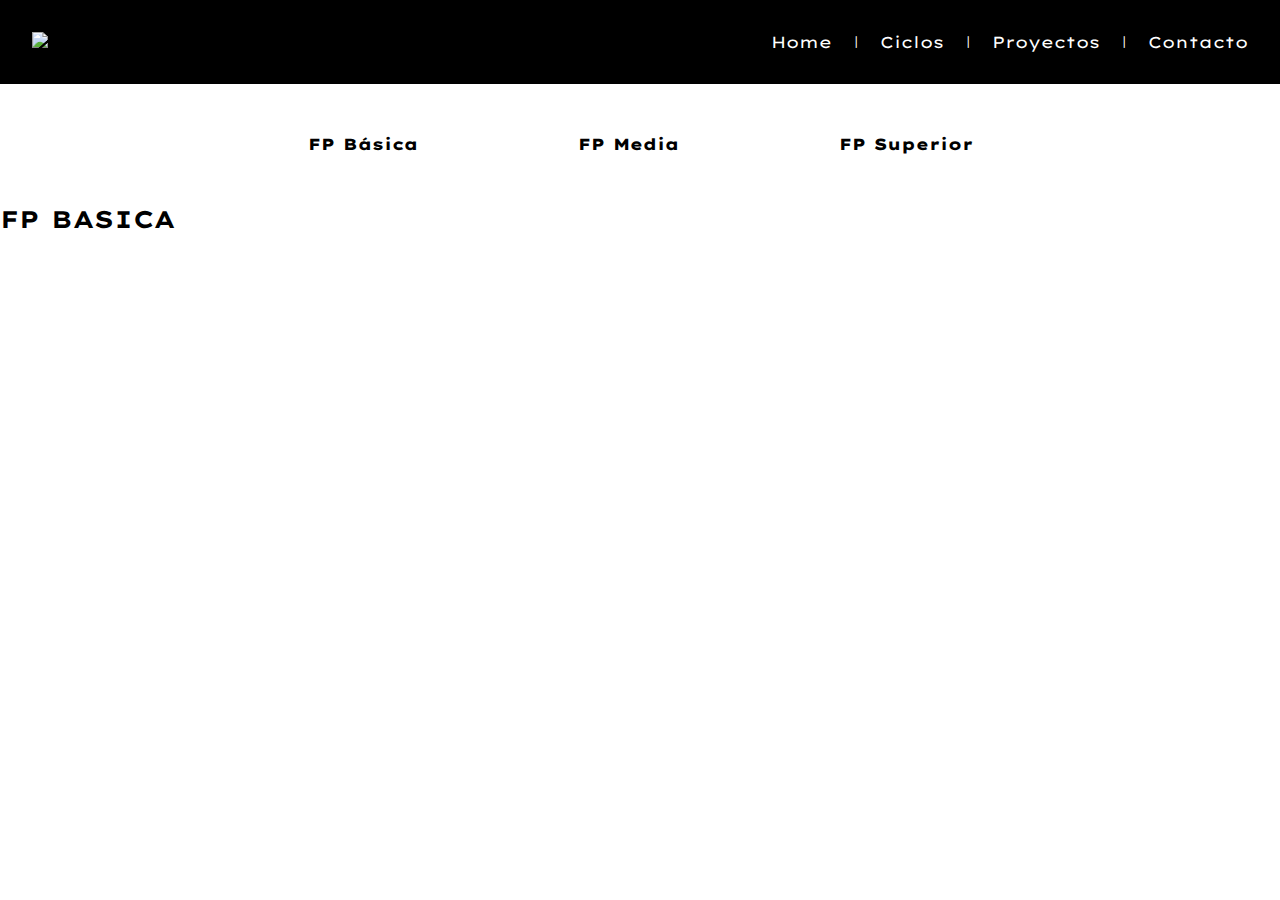
==== html/ciclos.html @ cab394c0 "upload files to project idx" ====
<!DOCTYPE html>
<html lang="es">
<head>
    <meta charset="UTF-8">
    <meta name="viewport" content="width=device-width, initial-scale=1.0">
    <title>Ciclos ~ IES Haría</title>

    <!-- fuentes -->
    <link rel="preconnect" href="https://fonts.googleapis.com">
    <link rel="preconnect" href="https://fonts.gstatic.com" crossorigin>
    <link href="https://fonts.googleapis.com/css2?family=Lexend+Mega:wght@100..900&display=swap" rel="stylesheet">

    <!-- css -->
    <link rel="stylesheet" href="/css/style.css">
    <link rel="stylesheet" href="/css/ciclos.css">
    <link rel="stylesheet" href="https://cdn.jsdelivr.net/npm/bootstrap-icons@1.10.3/font/bootstrap-icons.css">
</head>
<body>
    <!-- Inicio Header -->
    <header>
        <img class="logo" src="./img/logo.png" alt="Logo">
        <button id="abrir" class="abrir-menu"><i class="bi bi-list"></i></button>
        <nav class="nav" id="nav">
            <button class="cerrar-menu" id="cerrar"><i class="bi bi-x"></i></button>
            <ul class="nav-list">
                <li><a href="/html/index.html">Home</a></li>
                <li class="iconobarra"><a href="#"><i class="bi bi-dash-lg"></i></a></li>
                <li><a href="/html/ciclos.html">Ciclos</a></li>
                <li class="iconobarra"><a href="#"><i class="bi bi-dash-lg"></i></a></li>
                <li><a href="/html/proyectos.html">Proyectos</a></li>
                <li class="iconobarra"><a href="#"><i class="bi bi-dash-lg"></i></a></li>
                <li><a href="#contacto">Contacto</a></li>
            </ul>
        </nav>
    </header>
    <!-- Fin Header -->

    <main>
        <div class="div-ciclos">
            <ul class="lista-ciclos">
                <li class="ciclos"><a href="/html/ciclos.html#fpbasica">FP Básica</a></li>
                <li class="ciclos"><a href="/html/ciclos.html#fpmedia">FP Media</a></li>
                <li class="ciclos"><a href="/html/ciclos.html#fpsuperior">FP Superior</a></li>
            </ul>
        </div>
        <div class="info-fp-basica">
            <h2>FP BASICA</h2>
        </div>
    </main>

    <footer></footer>
    <script src="/js/script.js"></script>
</body>
</html>
---- css/style.css ----
/*ESTILOS GENERALES, HEADER, FOOTER,*/

*{
    padding: 0;
    margin: 0;
    box-sizing: border-box;
    font-family: "Lexend Mega";
}

/*menu*/

header {
    display: flex;
    align-items: center;
    justify-content: space-between;
    padding: 2rem;
    background-color: black;
}

.logo {
    max-width: 5rem;
}

.nav-list {
    list-style-type: none;
    display: flex;
    gap: 1rem;
}

.nav-list li a {
    text-decoration: none;
    color: white;
}

.abrir-menu,
.cerrar-menu {
    display: none;
}

.iconobarra{
    transform:rotate(90deg)
}

    /*-------------hamburguesa-------------------*/

@media screen and (max-width: 550px) {
    .abrir-menu,
    .cerrar-menu {
        display: block;
        border: 0;
        font-size: 1.25rem;
        background-color: transparent;
        cursor: pointer;
    }

    .abrir-menu {
        color: #1c1c1c;
    }

    .cerrar-menu {
        color: #ececec;
    }

    .nav {
        opacity: 0;
        visibility: hidden;
        display: flex;
        flex-direction: column;
        align-items: end;
        gap: 1rem;
        position: absolute;
        top: 0;
        right: 0;
        bottom: 0;
        background-color: #1c1c1c;
        padding: 2rem;
        box-shadow: 0 0 0 100vmax rgba(0, 0, 0, .5);
    }

    .nav.visible {
        opacity: 1;
        visibility: visible;
    }
    
    .nav-list {
        flex-direction: column;
        align-items: end;
    }

    .nav-list li a {
        color: #ecececec;
    }
}

/*footer*/
footer{

}
---- css/ciclos.css ----
/*navegacion tipos de ciclos*/
.ciclos{
    font-weight: 800;
    font-family:"Lexend Mega", sans-serif;
}
.div-ciclos{
    display: flex;
    justify-content: center;
}
.lista-ciclos{
    list-style-type: none;
    display: flex;
    gap: 10rem;
}
.lista-ciclos{
    height: 100%;
    width: 100%;
    padding: 50px;
    justify-content: center;
}

.lista-ciclos li a{
    position: relative;
    color: black;
    text-decoration: none;
}


.lista-ciclos li a::after{
    content: "";
    position: absolute;
    left: 0;
    bottom: -8px;
    width: 100%;
    height: 3px;
    transform-origin: left;
    transform: scaleX(0);
    border-radius: 5px;
    background-color: black;
    transition: 1s ease;
}


.lista-ciclos li a:hover::after{
    transform: scaleX(1);
    transform-origin: right;
    background-color: lightskyblue;
}


/*contenido-informacion*/
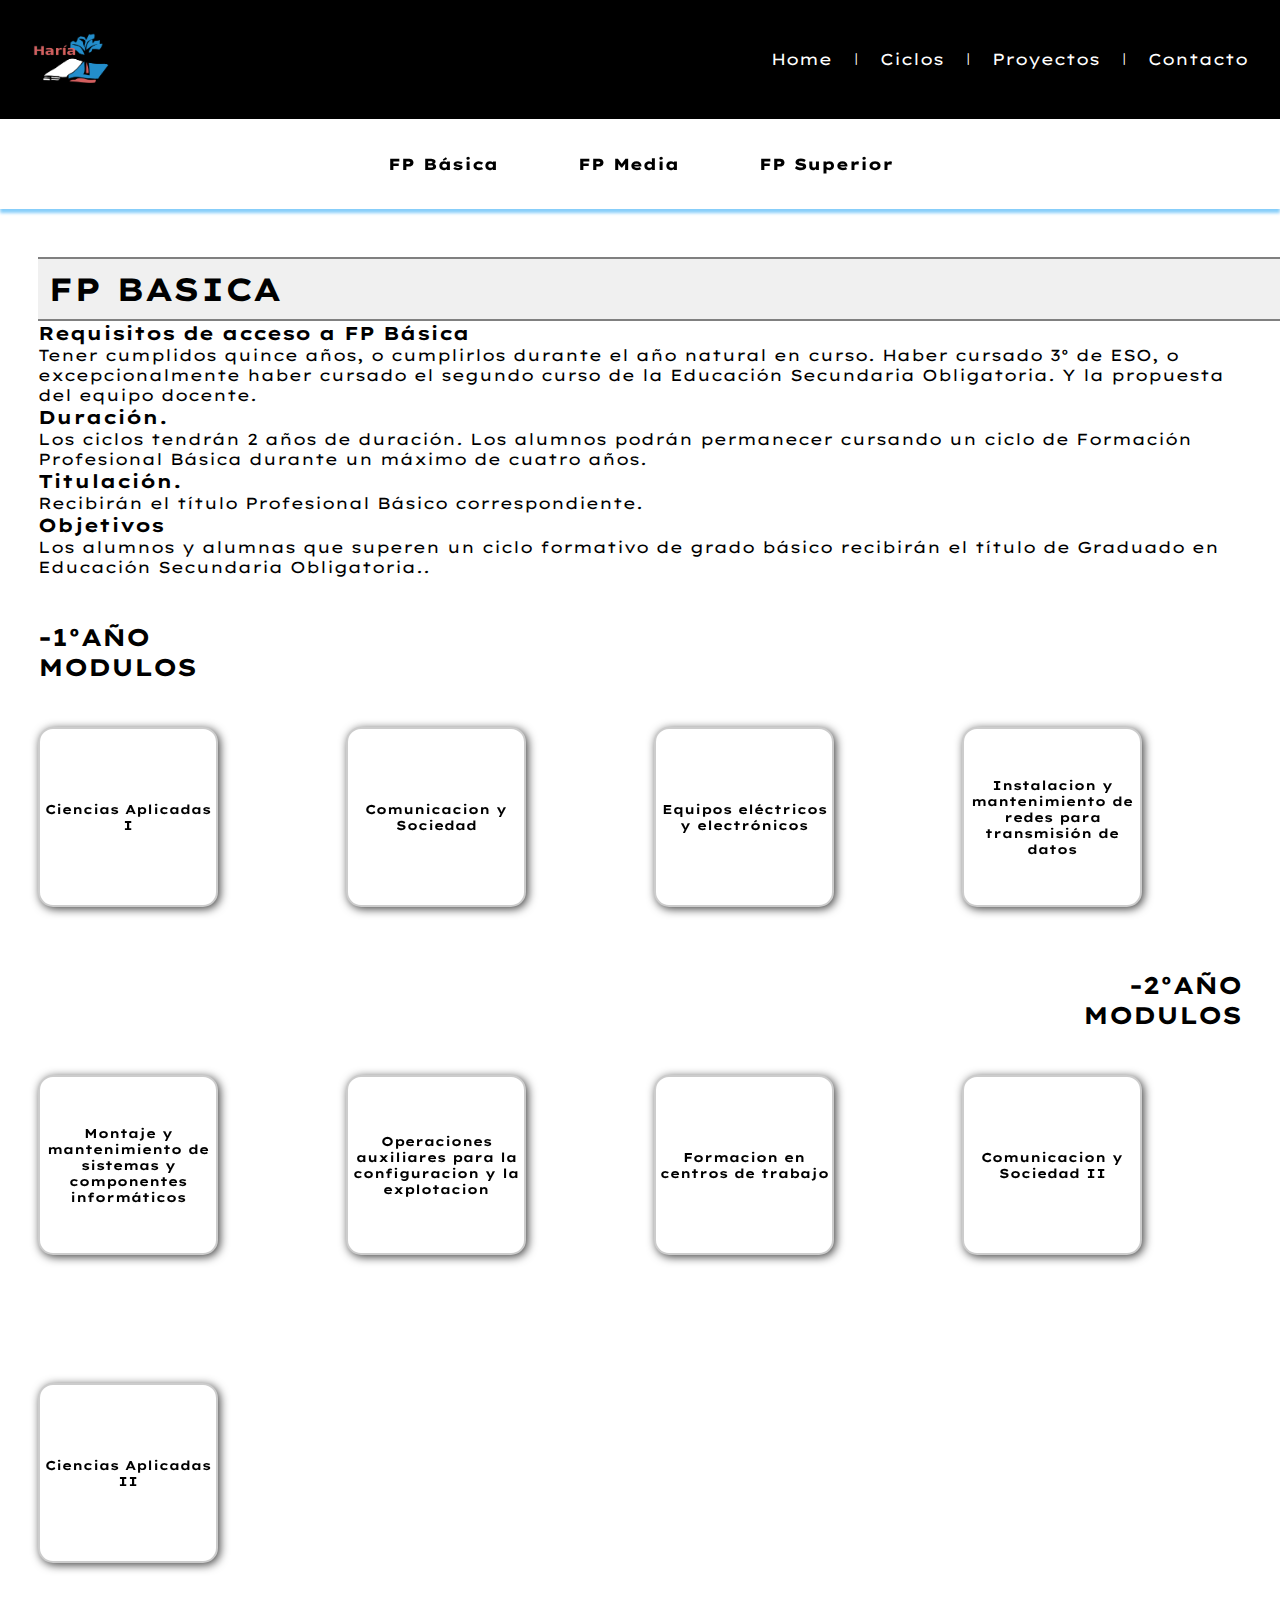
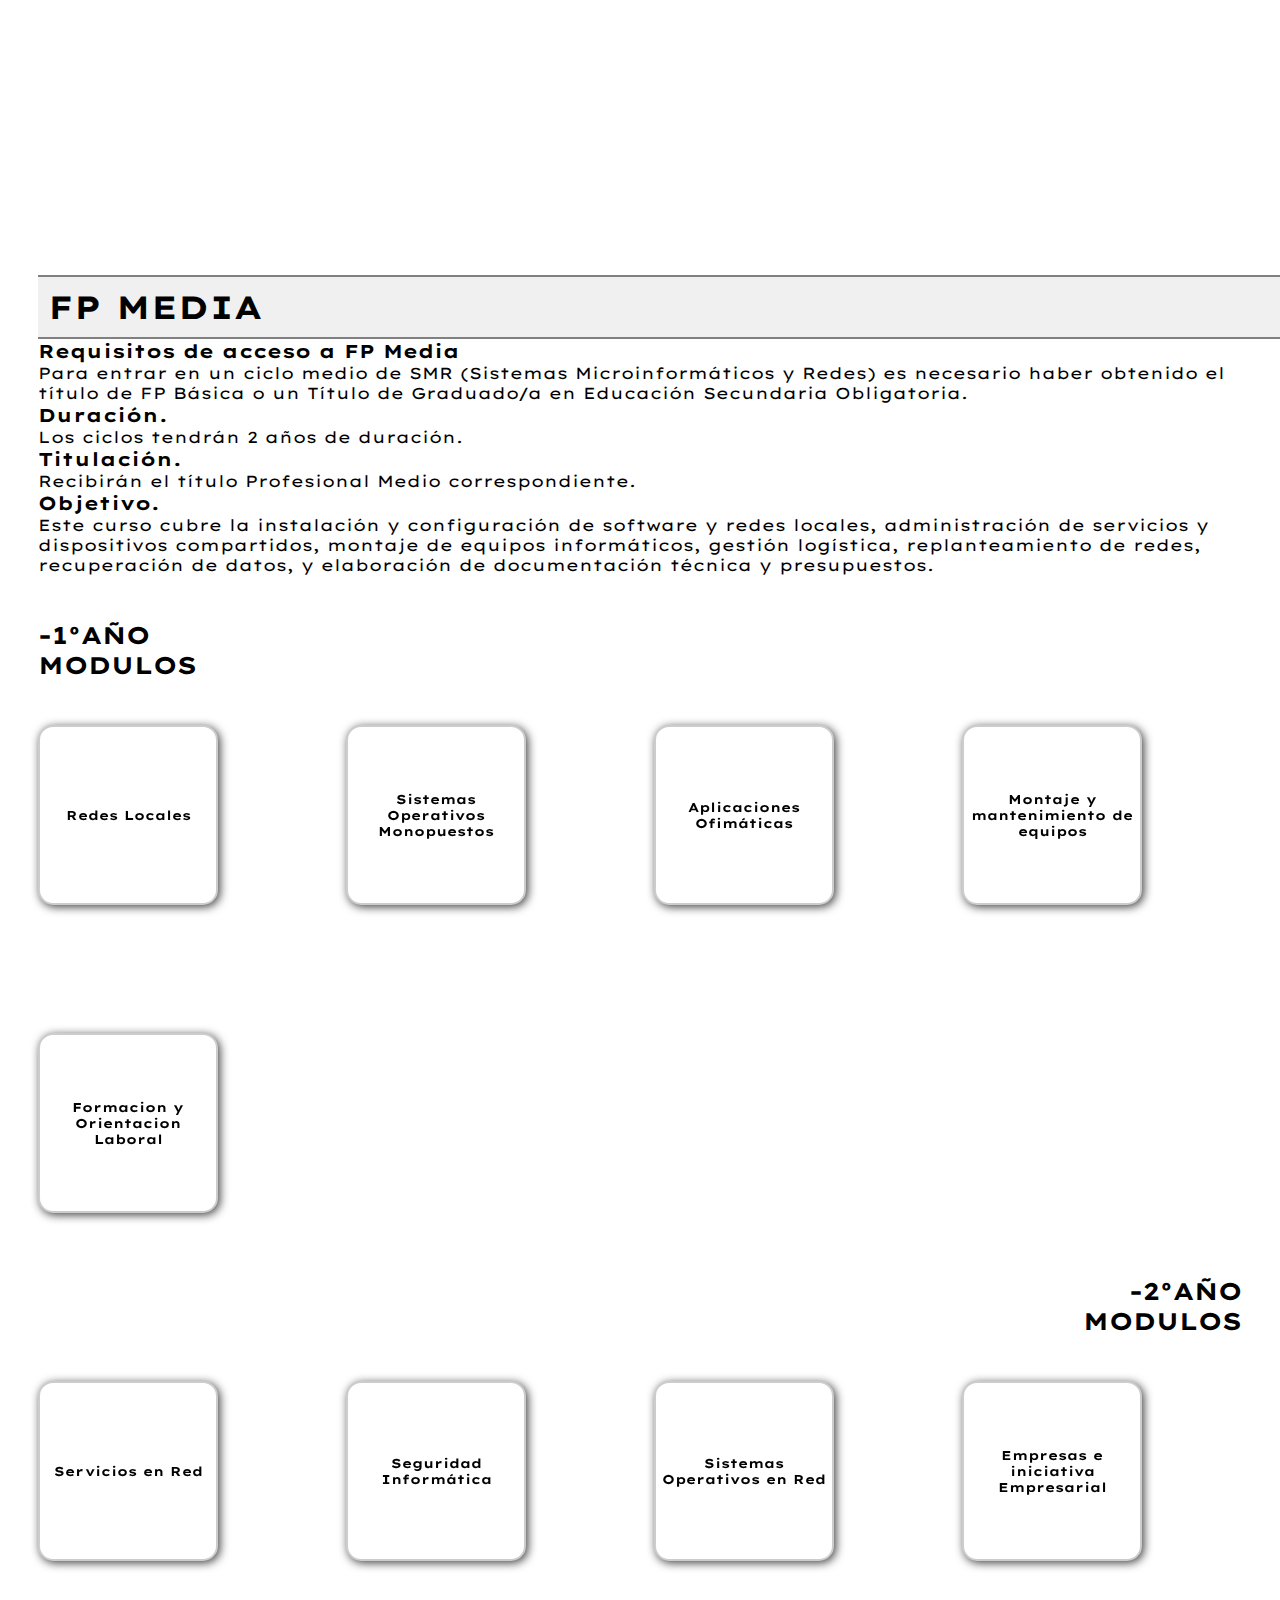
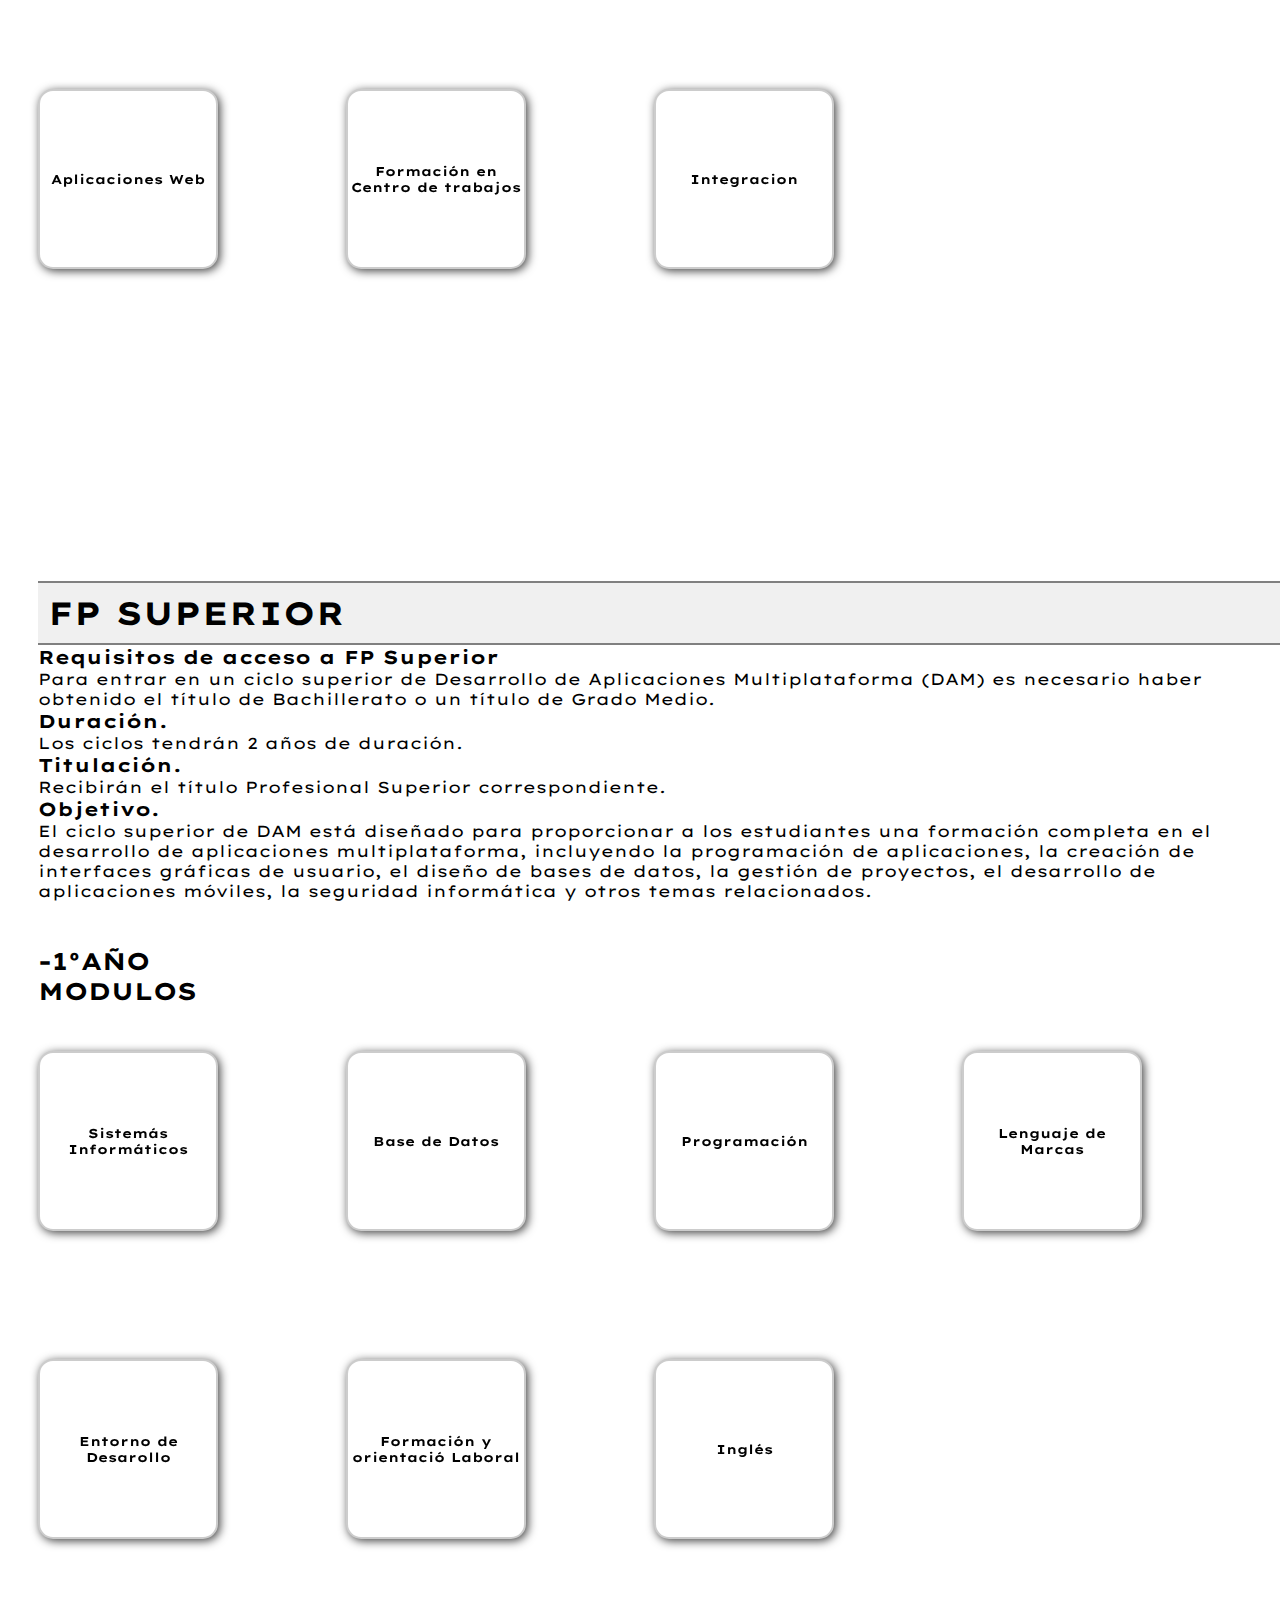
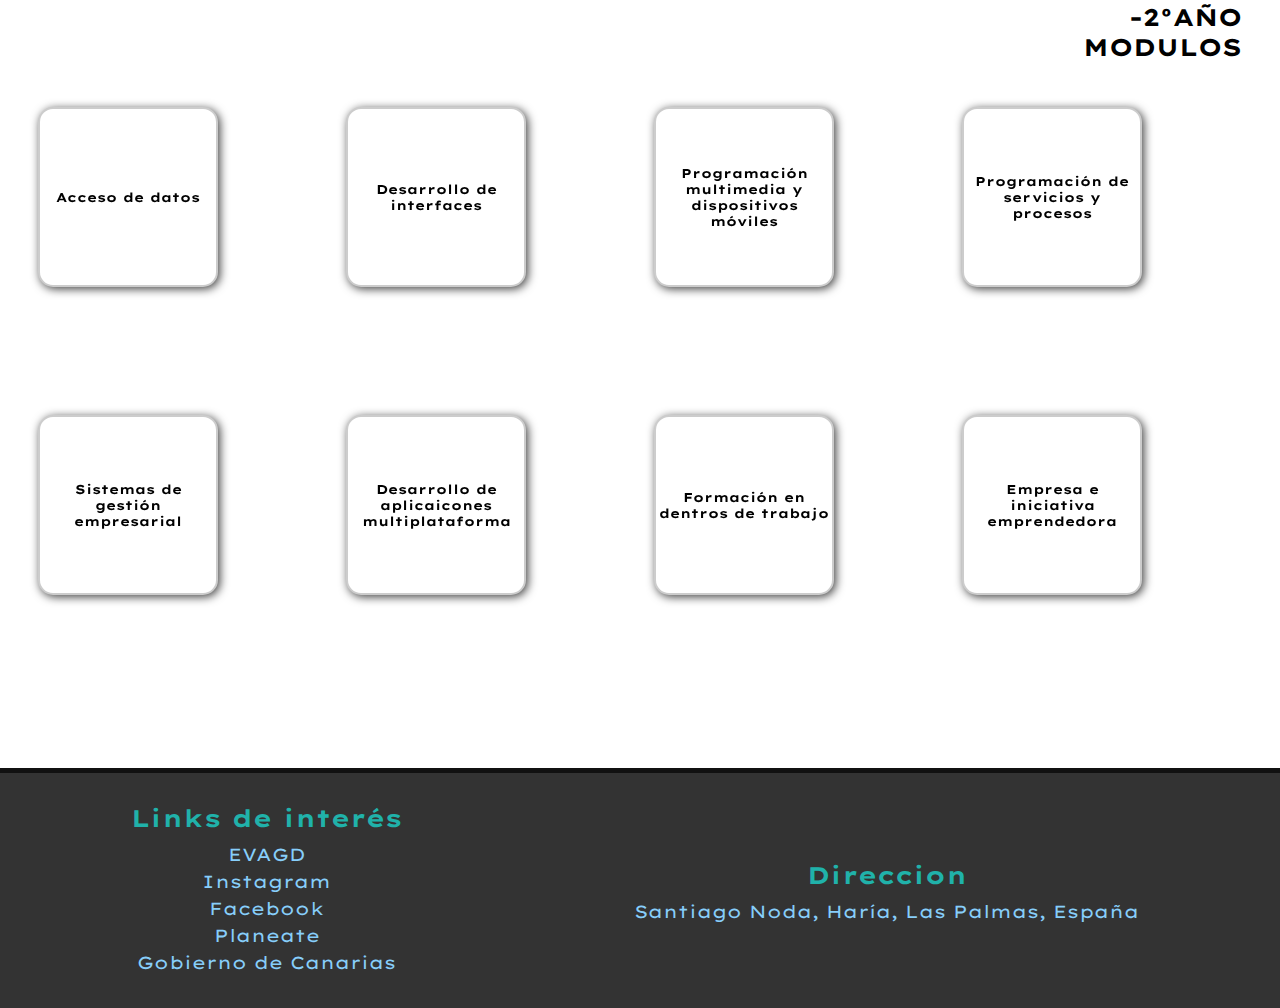
==== commit 08921cfd: "A" ====
--- a/html/ciclos.html
+++ b/html/ciclos.html
@@ -4,6 +4,7 @@
     <meta charset="UTF-8">
     <meta name="viewport" content="width=device-width, initial-scale=1.0">
     <title>Ciclos ~ IES Haría</title>
+
 
     <!-- fuentes -->
     <link rel="preconnect" href="https://fonts.googleapis.com">
@@ -18,7 +19,7 @@
 <body>
     <!-- Inicio Header -->
     <header>
-        <img class="logo" src="./img/logo.png" alt="Logo">
+        <img class="logo" src="/img/logos/logoharia.png" alt="Logo">
         <button id="abrir" class="abrir-menu"><i class="bi bi-list"></i></button>
         <nav class="nav" id="nav">
             <button class="cerrar-menu" id="cerrar"><i class="bi bi-x"></i></button>
@@ -27,28 +28,655 @@
                 <li class="iconobarra"><a href="#"><i class="bi bi-dash-lg"></i></a></li>
                 <li><a href="/html/ciclos.html">Ciclos</a></li>
                 <li class="iconobarra"><a href="#"><i class="bi bi-dash-lg"></i></a></li>
-                <li><a href="/html/proyectos.html">Proyectos</a></li>
+                <li><a href="/html/index.html#nav-proyectos">Proyectos</a></li>
                 <li class="iconobarra"><a href="#"><i class="bi bi-dash-lg"></i></a></li>
-                <li><a href="#contacto">Contacto</a></li>
+                <li><a href="/html/index.html#contacto">Contacto</a></li>
             </ul>
         </nav>
     </header>
     <!-- Fin Header -->
 
     <main>
-        <div class="div-ciclos">
+        <div class="div-ciclos" id="menu">
             <ul class="lista-ciclos">
-                <li class="ciclos"><a href="/html/ciclos.html#fpbasica">FP Básica</a></li>
-                <li class="ciclos"><a href="/html/ciclos.html#fpmedia">FP Media</a></li>
-                <li class="ciclos"><a href="/html/ciclos.html#fpsuperior">FP Superior</a></li>
+                <li class="ciclos" id="fpbasica"><a href="/html/ciclos.html#fpbasicainfo">FP Básica</a></li>
+                <li  class="responsive" id="fpbasica"><a href="/html/ciclos.html#fpbasicainfo">FPB</a></li>
+                <li class="ciclos" id="fpmedia"><a href="/html/ciclos.html#fpmediainfo">FP Media</a></li>
+                <li class="responsive" id="fpmedia"><a href="/html/ciclos.html#fpmediainfo">FPM</a></li>
+                <li class="ciclos" id="fpsuperior"><a href="/html/ciclos.html#fpsuperiorinfo">FP Superior</a></li>
+                <li  class="responsive" id="fpsuperior"><a href="/html/ciclos.html#fpsuperiorinfo">FPS</a></li>
+                
             </ul>
         </div>
-        <div class="info-fp-basica">
-            <h2>FP BASICA</h2>
+        <div class="fp-content" id="fpbasicainfo">
+            <div class="info-fp" class="info-fp-basica">
+                <div class="infobasica">
+                    <h1 class="titulo">FP BASICA</h1>
+                    <ul class="informacionFP">
+                        <li class="despegableInfo">
+                            <h3 class="subtitulosFP">
+                                Requisitos de acceso a FP Básica
+                            </h3>
+                        </li>
+                        <li><p class="contenidosubtitulosFP">Tener cumplidos quince años, o cumplirlos durante el año natural en curso. Haber cursado 3º de ESO, o excepcionalmente haber cursado el segundo curso de la Educación Secundaria Obligatoria. Y la propuesta del equipo docente.</p></li>
+                    </ul>
+                    <li><h3 class="subtitulosFP"> Duración.</h3></li>
+                    <li class="contenidosubtitulosFP">Los ciclos tendrán 2 años de duración. Los alumnos podrán permanecer cursando un ciclo de Formación Profesional Básica durante un máximo de cuatro años.</li>
+
+                    <li><h3 class="subtitulosFP">Titulación.</h3></li>
+                    <li class="contenidosubtitulosFP"> Recibirán el título Profesional Básico correspondiente.</li>
+                        
+                    <li><h3 class="subtitulosFP">Objetivos</h3></li>
+                    <li class="contenidosubtitulosFP"> Los alumnos y alumnas que superen un ciclo formativo de grado básico recibirán el título de Graduado en Educación Secundaria Obligatoria..</li>
+                </div>
+                <div class=años>
+                    <div class=primeraño>
+                        <h2>-1ºAÑO</h2>
+                    </div>
+                    <div class="todoslosmodulos">
+                        <h2 class="tituloMODULOSIZQ">MODULOS</h2>
+                        <nav>
+                            <div class="tarjetas">
+                                <div>
+                                    <div class="tarjeta">
+                                        <div class="delante">
+                                            <h2>Ciencias Aplicadas I</h2>
+                                        </div>
+                                        <div class="detras">
+                                            <img class="logosimg" src="/img/modulos/basica/1ºaño/person_with_graphics copy.svg" alt="">
+                                            <br>
+                                            <button onclick="mostrarmodulo('pr1')">Más Info</button>
+                                        </div>
+                                    </div>
+                                </div>
+                                <div>
+                                    <div class="tarjeta">
+                                        <div class="delante">
+                                            <h2>Comunicacion y Sociedad</h2>
+                                            </div>
+                                        <div class="detras">
+                                            <img class="logosimg" src="/img/modulos/basica/1ºaño/Icono_Que_son.svg" alt="">
+                                            <br>
+                                            <button onclick="mostrarmodulo('pr2')">Más Info</button>
+                                        </div>
+                                    </div>
+                                </div>
+                                <div>
+                                    <div class="tarjeta">
+                                        <div class="delante">
+                                            <h2>Equipos eléctricos y electrónicos</h2>
+                                            </div>
+                                        <div class="detras">
+                                            <img class="logosimg" src="/img/modulos/basica/1ºaño/tl.webp" alt="">
+                                            <br>
+                                            <button onclick="mostrarmodulo('pr3')">Más Info</button>
+                                        </div>
+                                    </div>
+                                </div>
+                                <div>
+                                    <div class="tarjeta">
+                                        <div class="delante">
+                                            <h2>Instalacion y mantenimiento de redes para transmisión de datos</h2>
+                                            </div>
+                                        <div class="detras">
+                                            <img class="logosimg" src="/img/modulos/basica/1ºaño/tl (4).webp" alt="">
+                                            <br>
+                                            <button onclick="mostrarmodulo('pr4')">Más Info</button>
+                                        </div>
+                                    </div>
+                                </div>
+                                </div>
+                        </nav>
+                    </div>
+                    <div class="datos-modulo hidden" id="pr1">
+                        <img src="/img/modulos/basica/1ºaño/person_with_graphics copy.svg" alt="">
+                        <div>
+                            <h1>Ciencias Aplicadas I y II</h1>
+                            <p>Info</p>
+                            <p class="bold">Horas:215</p>
+                            <a onclick="mostrarmodulo('quitar')"><img src="/img/volver.png" alt=""></a>
+                        </div>
+                    </div>
+                    <div class="datos-modulo hidden" id="pr2">
+                        <img src="/img/modulos/basica/1ºaño/Icono_Que_son.svg" alt="">
+                        <div>
+                            <h1>Comunicacion y Sociedad</h1>
+                            <p>Info</p>
+                            <p class="bold">Horas:215</p>
+                            <a onclick="mostrarmodulo('quitar')"><img src="/img/volver.png" alt=""></a>
+                        </div>
+                    </div>
+                    <div class="datos-modulo hidden" id="pr3">
+                        <img src="/img/modulos/basica/1ºaño/tl.webp" alt="">
+                        <div>
+                            <h1>Equipos electrónicos y eléctricos</h1>
+                            <p>Info</p>
+                            <p class="bold">Horas:215</p>
+                            <a onclick="mostrarmodulo('quitar')"><img src="/img/volver.png" alt=""></a>
+                        </div>
+                    </div>
+                    <div class="datos-modulo hidden" id="pr4"> 
+                        <img src="/img/modulos/basica/1ºaño/tl (4).webp" alt="">
+                        <div>
+                            <h1>Instalacion y mantenimiento de redes para transmision de datos</h1>
+                            <p>Info</p>
+                            <p class="bold">Horas:215</p>
+                            <a onclick="mostrarmodulo('quitar')"><img src="/img/volver.png" alt=""></a>
+                        </div>
+                    </div>
+                    <div class="datos-modulo hidden" id="pr6">
+                        <img src="/img/modulos/f.png" alt="">
+                        <div>
+                            <h1>Formación en centros de trabajo</h1>
+                            <p>Vamos a estar 2 meses y medio trabajando en empresas para obtener experiencia laboral.</p>
+                            <p class="bold">Formación profesional: Básica, Medio, Superior</p>
+                            <a onclick="mostrarmodulo('quitar')"><img src="/img/volver.png" alt=""></a>
+                        </div>
+                    </div>
+                <div class=segundoaño>
+                    <h2>-2ºAÑO</h2>
+                </div>
+                <div class="todoslosmodulos">
+                    <h2 class="tituloMODULOSDER">MODULOS</h2>
+                    <nav>
+                        <div class="tarjetas">
+                            <div>
+                                <div class="tarjeta">
+                                    <div class="delante">
+                                        <h2>Montaje y mantenimiento de sistemas y componentes informáticos</h2>
+                                    </div>
+                                    <div class="detras">
+                                        <img class="logosimg" src="/img/modulos/basica/2ºaño/tl (1).webp" alt="">
+                                        <br>
+                                        <button onclick="mostrarmodulo('')">Más Info</button>
+                                    </div>
+                                </div>
+                            </div>
+                            <div>
+                                <div class="tarjeta">
+                                    <div class="delante">
+                                        <h2>Operaciones auxiliares para la configuracion y la explotacion</h2>
+                                        </div>
+                                    <div class="detras">
+                                        <img class="logosimg" src="/img/modulos/basica/2ºaño/tl (3).webp" alt="">
+                                        <br>
+                                        <button onclick="mostrarmodulo('')">Más Info</button>
+                                    </div>
+                                </div>
+                            </div>
+                            <div>
+                                <div class="tarjeta">
+                                    <div class="delante">
+                                        <h2>Formacion en centros de trabajo</h2>
+                                        </div>
+                                    <div class="detras">
+                                        <img class="logosimg" src="/img/modulos/basica/2ºaño/ilustracion-practicas-fct.svg" alt="">
+                                        <br>
+                                        <button onclick="mostrarmodulo('')">Más Info</button>
+                                    </div>
+                                </div>
+                            </div>
+                            <div>
+                                <div class="tarjeta" onclick="mostrarmodulo('')">
+                                    <div class="delante">
+                                        <h2>Comunicacion y Sociedad II</h2>
+                                        </div>
+                                    <div class="detras">
+                                        <img class="logosimg" src="/img/modulos/basica/2ºaño/Icono_Que_son.svg" alt="">
+                                        <br>
+                                        <button>Más Info</button>
+                                    </div>
+                                </div>
+                            </div>
+                            <div>
+                                <div class="tarjeta">
+                                    <div class="delante">
+                                        <h2>Ciencias Aplicadas II</h2>
+                                        </div>
+                                    <div class="detras">
+                                        <img class="logosimg" src="/img/modulos/basica/2ºaño/person_with_graphics.svg" alt="">
+                                        <br>
+                                        <button onclick="mostrarmodulo('')">Más Info</button>
+                                    </div>
+                                </div>
+                            </div>
+                            <div>
+                            </div>
+                    </nav>
+                </div>
+                </div>
+            </div>
         </div>
+    </nav>
+        <div class="fp-content" id="fpmediainfo">
+            <div class="info-fp" class="info-fp-media">
+                <div class="infomedia">
+                    <h1 class="titulo">FP MEDIA</h1>
+                    <ul class="informacionFP">
+                        <li class="despegableInfo">
+                            <h3 class="subtitulosFP">
+                                Requisitos de acceso a FP Media
+                            </h3>
+                        </li>
+                        <li><p class="contenidosubtitulosFP">Para entrar en un ciclo medio de SMR (Sistemas Microinformáticos y Redes) es necesario haber obtenido el título de FP Básica o un Título de Graduado/a en Educación Secundaria Obligatoria.</p></li>
+                    </ul>
+                    <li><h3 class="subtitulosFP"> Duración.</h3></li>
+                    <li class="contenidosubtitulosFP">Los ciclos tendrán 2 años de duración. 
+
+                    <li><h3 class="subtitulosFP">Titulación.</h3></li>
+                    <li class="contenidosubtitulosFP"> Recibirán el título Profesional Medio correspondiente.</li>
+                        
+                    <li><h3 class="subtitulosFP">Objetivo.</h3></li>
+                    <li class="contenidosubtitulosFP"> Este curso cubre la instalación y configuración de software y redes locales, administración de servicios y dispositivos compartidos, montaje de equipos informáticos, gestión logística, replanteamiento de redes, recuperación de datos, y elaboración de documentación técnica y presupuestos.</li>
+                        </div>
+                <div class=años>
+                    <div class=primeraño>
+                        <h2>-1ºAÑO</h2>
+                    </div>
+                    <div class="todoslosmodulos">
+                        <h2 class="tituloMODULOSIZQ">MODULOS</h2>
+                        <nav>
+                            <div class="tarjetas">
+                                <div>
+                                    <div class="tarjeta">
+                                        <div class="delante">
+                                            <h2>Redes Locales</h2>
+                                        </div>
+                                        <div class="detras">
+                                            <img class="logosimg" src="/img/modulos/media/1ºaño/tl (5).webp" alt="">
+                                            <br>
+                                            <button onclick="mostrarmodulo('pr1')">Más Info</button>
+                                        </div>
+                                    </div>
+                                </div>
+                                <div>
+                                    <div class="tarjeta">
+                                        <div class="delante">
+                                            <h2>Sistemas Operativos Monopuestos</h2>
+                                            </div>
+                                        <div class="detras">
+                                            <img class="logosimg" src="/img/modulos/media/1ºaño/e3433bd8-3444-4b22-8bc2-42bfb8432bf1.png" alt="">
+                                            <br>
+                                            <button onclick="mostrarmodulo('pr1')">Más Info</button>
+                                        </div>
+                                    </div>
+                                </div>
+                                <div>
+                                    <div class="tarjeta">
+                                        <div class="delante">
+                                            <h2>Aplicaciones Ofimáticas</h2>
+                                            </div>
+                                        <div class="detras">
+                                            <img class="logosimg" src="/img/modulos/media/1ºaño/tl (6).webp" alt="">
+                                            <br>
+                                            <button onclick="mostrarmodulo('pr1')">Más Info</button>
+                                        </div>
+                                    </div>
+                                </div>
+                                <div>
+                                    <div class="tarjeta">
+                                        <div class="delante">
+                                            <h2>Montaje y mantenimiento de equipos</h2>
+                                            </div>
+                                        <div class="detras">
+                                            <img class="logosimg" src="/img/modulos/media/1ºaño/tl (1) copy.webp" alt="">
+                                            <br>
+                                            <button onclick="mostrarmodulo('pr1')">Más Info</button>
+                                        </div>
+                                    </div>
+                                </div>
+                                <div>
+                                    <div class="tarjeta">
+                                        <div class="delante">
+                                            <h2>Formacion y Orientacion Laboral</h2>
+                                            </div>
+                                        <div class="detras">
+                                            <img class="logosimg" src="/img/modulos/media/1ºaño/ilustracion-practicas-fct copy.svg" alt="">
+                                            <br>
+                                            <button onclick="mostrarmodulo('pr1')">Más Info</button>
+                                        </div>
+                                    </div>
+                                </div>
+                        </nav>
+                    </div>
+                <div class=segundoaño>
+                    <h2>-2ºAÑO</h2>
+                </div>
+                <div class="todoslosmodulos">
+                    <h2 class="tituloMODULOSDER">MODULOS</h2>
+                    <nav>
+                <div class="todoslosmodulos">
+                    <nav>
+                        <div class="tarjetas">
+                            <div>
+                                <div class="tarjeta">
+                                    <div class="delante">
+                                        <h2>Servicios en Red</h2>
+                                    </div>
+                                    <div class="detras">
+                                        <img class="logosimg" src="/img/modulos/media/2ºaño/tl (7).webp" alt="">
+                                        <br>
+                                        <button onclick="mostrarmodulo('pr1')">Más Info</button>
+                                    </div>
+                                </div>
+                            </div>
+                            <div>
+                                <div class="tarjeta">
+                                    <div class="delante">
+                                        <h2>Seguridad Informática</h2>
+                                        </div>
+                                    <div class="detras">
+                                        <img class="logosimg" src="/img/modulos/media/2ºaño/tl (8).webp" alt="">
+                                        <br>
+                                        <button onclick="mostrarmodulo('pr1')">Más Info</button>
+                                    </div>
+                                </div>
+                            </div>
+                            <div>
+                                <div class="tarjeta">
+                                    <div class="delante">
+                                        <h2>Sistemas Operativos en Red</h2>
+                                        </div>
+                                    <div class="detras">
+                                        <img class="logosimg" src="/img/modulos/media/2ºaño/tl (9).webp" alt="">
+                                        <br>
+                                        <button onclick="mostrarmodulo('pr1')">Más Info</button>
+                                    </div>
+                                </div>
+                            </div>
+                            <div>
+                                <div class="tarjeta">
+                                    <div class="delante">
+                                        <h2>Empresas e iniciativa Empresarial</h2>
+                                        </div>
+                                    <div class="detras">
+                                        <img class="logosimg" src="/img/modulos/media/2ºaño/tl (10).webp" alt="">
+                                        <br>
+                                        <button onclick="mostrarmodulo('pr1')">Más Info</button>
+                                    </div>
+                                </div>
+                            </div>
+                            <div>
+                                <div class="tarjeta">
+                                    <div class="delante">
+                                        <h2>Aplicaciones Web</h2>
+                                        </div>
+                                    <div class="detras">
+                                        <img class="logosimg" src="/img/modulos/media/2ºaño/tl (11).webp" alt="">
+                                        <br>
+                                        <button onclick="mostrarmodulo('pr1')">Más Info</button>
+                                    </div>
+                                </div>
+                            </div>
+                            <div>
+                                <div class="tarjeta">
+                                    <div class="delante">
+                                        <h2>Formación en Centro de trabajos</h2>
+                                        </div>
+                                    <div class="detras">
+                                        <img class="logosimg" src="/img/modulos/media/2ºaño/ilustracion-practicas-fct copy 2.svg" alt="">
+                                        <br>
+                                        <button onclick="mostrarmodulo('pr1')">Más Info</button>
+                                    </div>
+                                </div>
+                            </div><div>
+                                <div class="tarjeta">
+                                    <div class="delante">
+                                        <h2>Integracion</h2>
+                                        </div>
+                                    <div class="detras">
+                                        <img class="logosimg" src="/img/modulos/media/2ºaño/tl (12).webp" alt="">
+                                        <br>
+                                        <button onclick="mostrarmodulo('pr1')">Más Info</button>
+                                    </div>
+                                </div>
+                            </div>
+                    </nav>
+                </div>
+                </div>
+            </div>
+        </div>
+        </div>
+        <div class="fp-content" id="fpsuperiorinfo">
+            <div class="info-fp" class="info-fp-superior">
+                <div class="infosuperior">
+                    <h1 class="titulo">FP SUPERIOR</h1>
+                    <ul class="informacionFP">
+                        <li class="despegableInfo">
+                            <h3 class="subtitulosFP">
+                                Requisitos de acceso a FP Superior
+                            </h3>
+                        </li>
+                        <li><p class="contenidosubtitulosFP">Para entrar en un ciclo superior de Desarrollo de Aplicaciones Multiplataforma (DAM) es necesario haber obtenido el título de Bachillerato o un título de Grado Medio.</p></li>
+                    </ul>
+                    <li><h3 class="subtitulosFP"> Duración.</h3></li>
+                    <li class="contenidosubtitulosFP">Los ciclos tendrán 2 años de duración.
+
+                    <li><h3 class="subtitulosFP">Titulación.</h3></li>
+                    <li class="contenidosubtitulosFP"> Recibirán el título Profesional Superior correspondiente.</li>
+                        
+                    <li><h3 class="subtitulosFP">Objetivo.</h3></li>
+                    <li class="contenidosubtitulosFP"> El ciclo superior de DAM está diseñado para proporcionar a los estudiantes una formación completa en el desarrollo de aplicaciones multiplataforma, incluyendo la programación de aplicaciones, la creación de interfaces gráficas de usuario, el diseño de bases de datos, la gestión de proyectos, el desarrollo de aplicaciones móviles, la seguridad informática y otros temas relacionados.</li>
+                    </div>
+                <div class=años>
+                    <div class=primeraño>
+                        <h2>-1ºAÑO</h2>
+                    </div>
+                    <div class="todoslosmodulos">
+                        <h2 class="tituloMODULOSIZQ">MODULOS</h2>
+                        <nav>
+                            <div class="tarjetas">
+                                <div>
+                                    <div class="tarjeta">
+                                        <div class="delante">
+                                            <h2>Sistemás Informáticos</h2>
+                                        </div>
+                                        <div class="detras">
+                                            <img class="logosimg" src="/img/modulos/superior/1ºaño/tl (13).webp" alt="">
+                                            <br>
+                                            <button onclick="mostrarmodulo('pr1')">Más Info</button>
+                                        </div>
+                                    </div>
+                                </div>
+                                <div>
+                                    <div class="tarjeta">
+                                        <div class="delante">
+                                            <h2>Base de Datos</h2>
+                                            </div>
+                                        <div class="detras">
+                                            <img class="logosimg" src="/img/modulos/superior/1ºaño/t.webp" alt="">
+                                            <br>
+                                            <button onclick="mostrarmodulo('pr1')">Más Info</button>
+                                        </div>
+                                    </div>
+                                </div>
+                                <div>
+                                    <div class="tarjeta">
+                                        <div class="delante">
+                                            <h2>Programación</h2>
+                                            </div>
+                                        <div class="detras">
+                                            <img class="logosimg" src="/img/modulos/superior/1ºaño/tl (14).webp" alt="">
+                                            <br>
+                                            <button onclick="mostrarmodulo('pr1')">Más Info</button>
+                                        </div>
+                                    </div>
+                                </div>
+                                <div>
+                                    <div class="tarjeta">
+                                        <div class="delante">
+                                            <h2>Lenguaje de Marcas</h2>
+                                            </div>
+                                        <div class="detras">
+                                            <img class="logosimg" src="/img/modulos/media/2ºaño/tl (11).webp" alt="">
+                                            <br>
+                                            <button onclick="mostrarmodulo('pr1')">Más Info</button>
+                                        </div>
+                                    </div>
+                                </div>
+                                <div>
+                                    <div class="tarjeta">
+                                        <div class="delante">
+                                            <h2>Entorno de Desarollo</h2>
+                                            </div>
+                                        <div class="detras">
+                                            <img class="logosimg" src="/img/modulos/superior/1ºaño/tl (15).webp" alt="">
+                                            <br>
+                                            <button onclick="mostrarmodulo('pr1')">Más Info</button>
+                                        </div>
+                                    </div>
+                                </div>
+                                <div>
+                                    <div class="tarjeta">
+                                        <div class="delante">
+                                            <h2>Formación y orientació Laboral</h2>
+                                            </div>
+                                        <div class="detras">
+                                            <img class="logosimg" src="/img/modulos/media/1ºaño/ilustracion-practicas-fct copy.svg" alt="">
+                                            <br>
+                                            <button onclick="mostrarmodulo('pr1')">Más Info</button>
+                                        </div>
+                                    </div>
+                                </div><div>
+                                    <div class="tarjeta">
+                                        <div class="delante">
+                                            <h2>Inglés</h2>
+                                            </div>
+                                        <div class="detras">
+                                            <img class="logosimg" src="/img/modulos/superior/1ºaño/tl (16).webp" alt="">
+                                            <br>
+                                            <button onclick="mostrarmodulo('pr1')">Más Info</button>
+                                        </div>
+                                    </div>
+                                </div>
+                        </nav>
+                    </div>
+                <div class=segundoaño>
+                    <h2>-2ºAÑO</h2>
+                </div>
+                <div class="todoslosmodulos">
+                    <h2 class="tituloMODULOSDER">MODULOS</h2>
+                    <nav>
+                        <div class="tarjetas">
+                            <div>
+                                <div class="tarjeta">
+                                    <div class="delante">
+                                        <h2>Acceso de datos</h2>
+                                    </div>
+                                    <div class="detras">
+                                        <img class="logosimg" src="/img/modulos/SUPERIOR/ciencias.jpg" alt="">
+                                        <br>
+                                        <button onclick="mostrarmodulo('pr1')">Más Info</button>
+                                    </div>
+                                </div>
+                            </div>
+                            <div>
+                                <div class="tarjeta">
+                                    <div class="delante">
+                                        <h2>Desarrollo de interfaces</h2>
+                                        </div>
+                                    <div class="detras">
+                                        <img class="logosimg" src="/img/modulos/SUPERIOR/english.png" alt="">
+                                        <br>
+                                        <button onclick="mostrarmodulo('pr1')">Más Info</button>
+                                    </div>
+                                </div>
+                            </div>
+                            <div>
+                                <div class="tarjeta">
+                                    <div class="delante">
+                                        <h2>Programación multimedia y dispositivos móviles</h2>
+                                        </div>
+                                    <div class="detras">
+                                        <img class="logosimg" src="/img/modulos/SUPERIOR/english.png" alt="">
+                                        <br>
+                                        <button onclick="mostrarmodulo('pr1')">Más Info</button>
+                                    </div>
+                                </div>
+                            </div>
+                            <div>
+                                <div class="tarjeta">
+                                    <div class="delante">
+                                        <h2>Programación de servicios y procesos</h2>
+                                        </div>
+                                    <div class="detras">
+                                        <img class="logosimg" src="/img/modulos/SUPERIOR/english.png" alt="">
+                                        <br>
+                                        <button onclick="mostrarmodulo('pr1')">Más Info</button>
+                                    </div>
+                                </div>
+                            </div>
+                            <div>
+                                <div class="tarjeta">
+                                    <div class="delante">
+                                        <h2>Sistemas de gestión empresarial</h2>
+                                        </div>
+                                    <div class="detras">
+                                        <img class="logosimg" src="/img/modulos/SUPERIOR/english.png" alt="">
+                                        <br>
+                                        <button onclick="mostrarmodulo('pr1')">Más Info</button>
+                                    </div>
+                                </div>
+                            </div>
+                            <div>
+                                <div class="tarjeta">
+                                    <div class="delante">
+                                        <h2>Desarrollo de aplicaicones multiplataforma</h2>
+                                        </div>
+                                    <div class="detras">
+                                        <img class="logosimg" src="/img/modulos/SUPERIOR/english.png" alt="">
+                                        <br>
+                                        <button onclick="mostrarmodulo('pr1')">Más Info</button>
+                                    </div>
+                                </div>
+                            </div>
+                            <div>
+                                <div class="tarjeta">
+                                    <div class="delante">
+                                        <h2>Formación en dentros de trabajo</h2>
+                                        </div>
+                                    <div class="detras">
+                                        <img class="logosimg" src="/img/modulos/SUPERIOR/english.png" alt="">
+                                        <br>
+                                        <button onclick="mostrarmodulo('pr1')">Más Info</button>
+                                    </div>
+                                </div>
+                            </div>
+                            <div>
+                                <div class="tarjeta">
+                                    <div class="delante">
+                                        <h2>Empresa e iniciativa emprendedora</h2>
+                                        </div>
+                                    <div class="detras">
+                                        <img class="logosimg" src="/img/modulos/SUPERIOR/english.png" alt="">
+                                        <br>
+                                        <button onclick="mostrarmodulo('pr1')" onclick="mostrarModulo('quitar')"">Más Info</button>
+                                    </div>
+                                </div>
+                            </div>
+                    </nav>
+                </div>
+                </div>
+            </div>
     </main>
 
-    <footer></footer>
+    <footer>
+        <div class="div-footer">
+            <div class="redes"><h4 class="titulo-redes">Links de interés</h4>
+                <div>EVAGD</div>
+                <div>Instagram</div>
+                <div>Facebook</div>
+                <div>Planeate</div>
+                <div>Gobierno de Canarias</div>
+            </div>
+            <div class="direccion">
+                <div class="redes">
+                    <h4 class="titulo-redes">Direccion</h4>
+                    <div>Santiago Noda, Haría, Las Palmas, España</div>
+        </div>
+        
+    </footer>
+    <script src="/js/ciclos.js"></script>
     <script src="/js/script.js"></script>
 </body>
 </html>--- a/css/style.css
+++ b/css/style.css
@@ -1,3 +1,8 @@
+html{   
+    scroll-behavior: smooth;
+    overflow-x: hidden;
+}
+
 /*ESTILOS GENERALES, HEADER, FOOTER,*/
 
 *{
@@ -44,6 +49,9 @@
     /*-------------hamburguesa-------------------*/
 
 @media screen and (max-width: 550px) {
+    .iconobarra{
+        display: none;
+    }
     .abrir-menu,
     .cerrar-menu {
         display: block;
@@ -53,12 +61,16 @@
         cursor: pointer;
     }
 
+    .abrir-menu:hover, .cerrar-menu:hover{
+        background-color: transparent;
+    }
     .abrir-menu {
-        color: #1c1c1c;
+        color:white;
     }
 
     .cerrar-menu {
         color: #ececec;
+        font-size: 1.5rem;
     }
 
     .nav {
@@ -67,7 +79,7 @@
         display: flex;
         flex-direction: column;
         align-items: end;
-        gap: 1rem;
+        gap: 2rem;
         position: absolute;
         top: 0;
         right: 0;
@@ -75,6 +87,7 @@
         background-color: #1c1c1c;
         padding: 2rem;
         box-shadow: 0 0 0 100vmax rgba(0, 0, 0, .5);
+        z-index: 999;
     }
 
     .nav.visible {
@@ -84,15 +97,101 @@
     
     .nav-list {
         flex-direction: column;
+        gap: 5vh;
         align-items: end;
     }
-
-    .nav-list li a {
-        color: #ecececec;
+    .nav-list li a:hover {
+        color: lightskyblue;
+        font-size: 1.1rem;
+    }
+    .nav li{
+        align-items: center;
+    }
+    .nav li a{
+        position: relative;
+        color: white;
+        text-decoration: none;
+        transition: 1s ease-out;
+        white-space: nowrap;
+    }
+    
+    
+    .nav li a::after{
+        content: "";
+        position: absolute;
+        left: 0;
+        bottom: -8px;
+        width: 100%;
+        height: 3px;
+        transform-origin: right;
+        transform: scaleX(0);
+        background-color: black;
+        transition: 0.7s ease;
+    }
+    
+    
+    .nav li a:hover::after{
+        transform: scaleX(1);
+        transform-origin: left;
+        background-color: lightskyblue;
     }
 }
 
-/*footer*/
-footer{
 
+/* Footer */
+footer {
+    background-color: #333; 
+    color: #fff; 
+    padding: 20px;
+    text-align: center;
+    border-top: 5px solid #111;
+    position: relative;
+}
+
+.div-footer {
+    display: flex;
+    justify-content: space-around;
+    align-items: center;
+    flex-wrap: wrap;
+}
+
+.div-footer div {
+    margin: 10px;
+}
+
+
+.titulo-redes {
+    font-size: 1.5em;
+    margin-bottom: 10px;
+    color: lightseagreen;
+    transition: color 0.3s;
+}
+
+.titulo-redes:hover {
+    color: #fff;
+}
+
+.redes div {
+    font-size: 1.1em;
+    margin: 5px 0;
+    cursor: pointer;
+    color: lightskyblue;
+    transition: color 0.3s;
+}
+
+.redes div:hover {
+    color: #fff; 
+}
+
+
+/* Responsive Design */
+@media (max-width: 800px) {
+    .div-footer {
+        flex-direction: column;
+        text-align: center;
+    }
+
+    .redes {
+        text-align: center;
+    }
 }--- a/css/ciclos.css
+++ b/css/ciclos.css
@@ -1,28 +1,91 @@
 /*navegacion tipos de ciclos*/
+*{
+    list-style-type: none;
+    scroll-behavior: smooth;
+}
 .ciclos{
     font-weight: 800;
     font-family:"Lexend Mega", sans-serif;
 }
-.div-ciclos{
-    display: flex;
-    justify-content: center;
-}
-.lista-ciclos{
+.div-ciclos {
+    display: flex;
+    justify-content: center;
+    align-items: center;
+    flex-wrap: wrap;
+    position: fixed;
+    z-index: 1000;
+    height: 10vh;
+    width: 100%;
+    background-color: white;
+    box-shadow: 0px 4px 3px lightskyblue;
+    transition: top 0.3s ease;
+    text-align: center;
+}
+/*responsive para moviles*/
+.responsive{
+    display: none;
+}
+@media screen and (max-width: 768px) {
+    .div-ciclos {
+        display: flex;
+        height: 40px; 
+    }
+
+    .lista-ciclos {
+        flex-direction: row;
+        gap: 5rem;
+        justify-content: center; 
+        width: 100%;
+    }
+    .lista-ciclos li a {
+        font-size: 1rem;
+    }
+    .ciclos{
+        display: none;
+    }
+    .responsive{
+        display: flex;
+    }
+    .div-tarjeta{
+        background-color: lightskyblue;
+        width: max-content;
+    }
+    .tarjetas {
+        display: grid;
+        grid-template-columns: repeat(2, 1fr);
+    }
+    .nav{
+        z-index: 999;
+    }
+}
+/*menu pegajoso*/
+.sticky{
+    top:0;
+    z-index: 990;
+}
+/*nav de ciclos*/
+.lista-ciclos {
     list-style-type: none;
     display: flex;
-    gap: 10rem;
-}
-.lista-ciclos{
-    height: 100%;
-    width: 100%;
-    padding: 50px;
-    justify-content: center;
-}
-
+    justify-content: center;
+    align-items: center;
+    gap: 5rem;
+    width: 100%;
+    padding: 0;
+    margin: 0;
+}
+.lista-ciclos li{
+    align-items: center
+}
 .lista-ciclos li a{
     position: relative;
     color: black;
     text-decoration: none;
+    transition: 1s ease-out;
+    white-space: nowrap;
+}
+.lista-ciclos li a:hover{
+    color: lightskyblue;
 }
 
 
@@ -35,9 +98,8 @@
     height: 3px;
     transform-origin: left;
     transform: scaleX(0);
-    border-radius: 5px;
     background-color: black;
-    transition: 1s ease;
+    transition: 0.7s ease;
 }
 
 
@@ -46,6 +108,208 @@
     transform-origin: right;
     background-color: lightskyblue;
 }
-
-
-/*contenido-informacion*/+.colorFpBasica ul li a{
+    color: lightskyblue;
+}
+.colorFpMedia li a{
+    color: lightskyblue;
+}
+.colorFpSuperior li a{
+    color: lightskyblue;
+
+}
+/*contenido-informacion*/
+.info-fp-basica{
+    background-color: #05833e;
+    border: solid 3px #01AF50;
+}
+.titulo{
+    margin-top: 40px;
+    width: 100vw;
+    border-top: solid 2px grey;
+    border-bottom: solid 2px grey;
+    padding: 10px;
+    background-color: rgb(240, 240, 240);
+}
+
+.años{
+    margin-top:5vh;
+    margin-bottom: 15vh;
+}
+.fp-content{
+    display: flex;
+    flex-direction: column;
+    padding:3%;
+}
+.modulos{
+    display:flex;
+    flex-direction:row;
+    justify-content:center;
+    flex-wrap:wrap;
+}
+.modulos-li{
+    padding:25px;
+}
+.info-fp h1{
+    color: black;
+    margin-top: 100px;
+    display: flex;
+    justify-content: start;
+}
+
+
+
+
+/*modulos*/
+.primeraño{
+    display: flex;
+    justify-content: start;
+}
+.segundoaño{
+    display: flex;
+    justify-content: end;
+}
+.tituloMODULOSIZQ{
+    display: flex;
+    justify-content: start;
+}
+.tituloMODULOSDER{
+    display: flex;
+    justify-content: end;
+}
+
+.logosimg {
+    max-width: fit-content;
+    max-height: fit-content;
+    width: 100px;
+    height: 100px;
+
+}
+.titulo-bajo-tarjeta{
+    display: flex;
+    flex-wrap: wrap;
+}
+.tarjetas {
+    display: flex;
+    margin-top: 5vh;
+    margin-bottom: 7vh;
+    flex-wrap: wrap;
+    gap: 10vw;
+}
+.tarjeta:hover{
+    transform: rotateX(90deg) rotateY(90deg) rotateZ('angle');
+    scale: 1.1;
+}
+  
+.tarjeta {
+    position: relative;
+    width: 180px;
+    height: 180px;
+    transform-style: preserve-3d;
+    transition: transform 0.6s ease;
+    cursor: pointer;
+}
+  
+.delante, .detras {
+    position: absolute;
+    display: flex;
+    align-items: center;
+    justify-content: center;
+    width: 100%;
+    height: 100%;
+    backface-visibility: hidden;
+    border: 2px solid #ccc;
+    border-radius: 15px;
+    box-shadow: 2px 2px 10px #424242;
+}
+  
+.delante {
+    background-color: #fff;
+}
+  
+.detras {
+    transform: rotateY(180deg);
+    display: flex;
+    flex-direction: column;
+    justify-content: center;
+    font-weight: bold;
+    padding: 5px;
+    background-color: lightskyblue;
+}
+.detras button{
+    color: black;
+    background-color: white;
+}
+
+.delante h2 {
+    font-size: 0.8rem;
+    text-align: center;
+}
+  
+.tarjetas div:hover .tarjeta{
+    transform: rotateY(180deg);
+}
+.en-negrita-las-horas{
+    color: lightskyblue;
+}
+
+
+/*mostrar modulos*/
+
+.datos-modulo {
+    display: flex;
+    flex-direction: row;
+    justify-content: center;
+    align-items: center;
+    border: solid 2px rgb(169, 189, 233);
+    background-color: rgb(204, 229, 238);
+    width:800px;
+    border-radius: 20px;
+    box-shadow: 0 5px 10px rgba(0, 0, 0, 0.726);
+    padding: 20px;
+    gap: 30px;
+}
+
+.datos-modulo > img {
+    height: 120px;
+    border-radius: 20px;
+    border: solid 3px rgb(255, 224, 183);
+}
+.datos-modulo div {
+    display: flex;
+    flex-direction: column;
+    justify-content: center;
+    align-items: center;
+    width: 100%;
+}
+
+.bold {
+    font-weight: bold;
+}
+
+.datos-modulo div h1 {
+    font-size: 1rem;
+}
+
+.datos-modulo div p {
+    font-size: .8rem;
+    text-align: center;
+    align-items: center;
+}
+
+.datos-modulo a img {
+    height: 30px;
+    cursor: pointer;
+    transition: all 0.3s;
+    display: flex;
+}
+
+.datos-modulo a img:hover {
+    transform: scale(1.2);
+    transition: all 0.3s;
+}
+
+.hidden {
+    display: none;
+}
+
